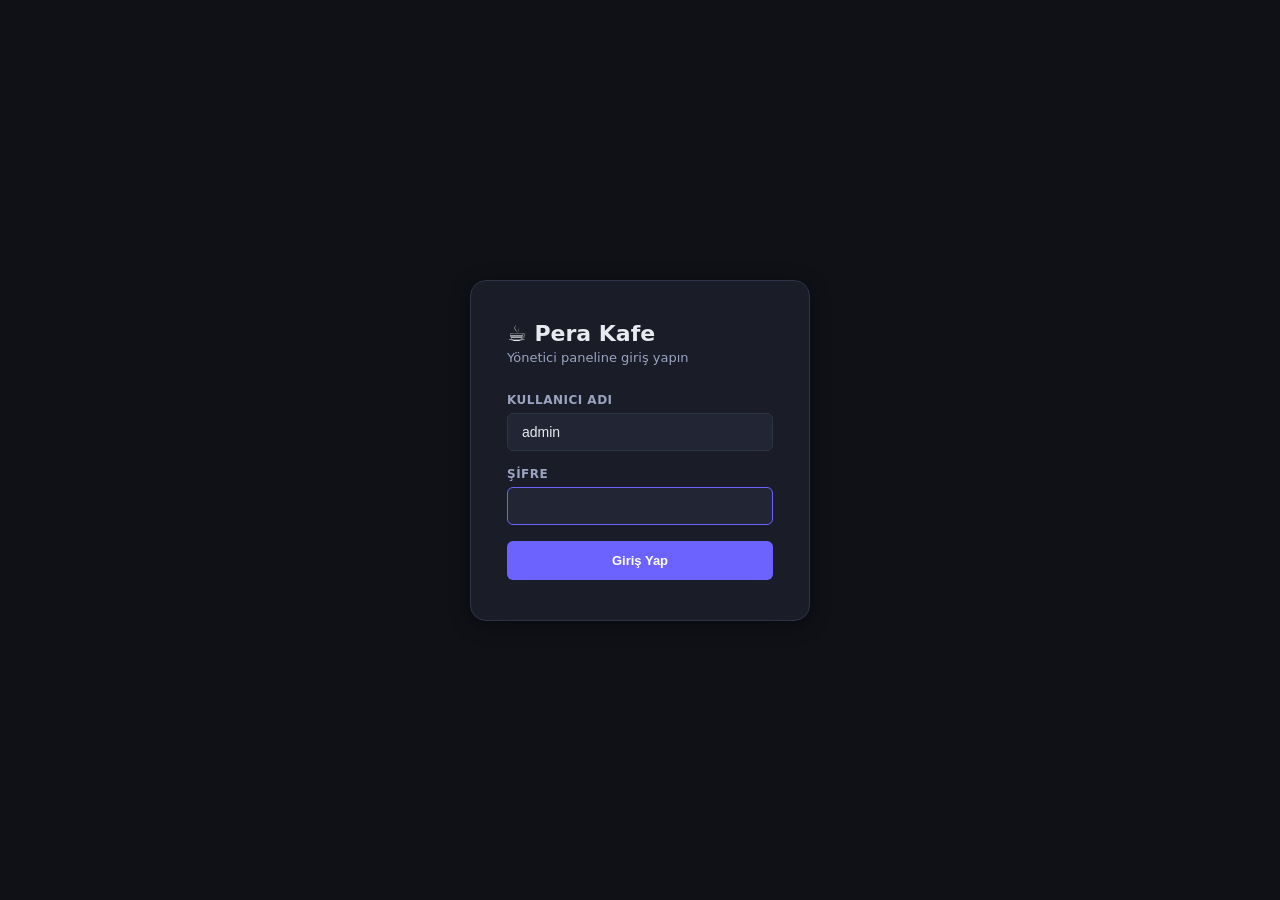
==== static/admin.html @ 47d01a8f "Add files via upload" ====
<!DOCTYPE html>
<html lang="tr">
<head>
<meta charset="UTF-8"><meta name="viewport" content="width=device-width,initial-scale=1.0">
<title>Pera Kafe — Yönetici Paneli</title>
<link href="https://cdnjs.cloudflare.com/ajax/libs/font-awesome/6.0.0/css/all.min.css" rel="stylesheet">
<style>
:root{
  --bg:#0F1117;--surface:#1A1D27;--surface2:#222533;--surface3:#2A2E40;
  --border:#2E3347;--text:#E8EAF0;--text2:#9BA3C0;--text3:#5D6480;
  --accent:#6C63FF;--accent2:#8B85FF;--green:#2ECC71;--red:#E74C3C;
  --orange:#F39C12;--blue:#3498DB;--yellow:#F1C40F;
  --shadow:0 4px 20px rgba(0,0,0,.4);
  --r:10px;--r-sm:6px;
}
*,*::before,*::after{box-sizing:border-box;margin:0;padding:0}
body{font-family:'Segoe UI',system-ui,sans-serif;background:var(--bg);color:var(--text);display:flex;height:100vh;overflow:hidden;font-size:14px}

/* ── LOGIN ── */
#login-screen{position:fixed;inset:0;background:var(--bg);display:flex;align-items:center;justify-content:center;z-index:100}
.login-card{background:var(--surface);border:1px solid var(--border);border-radius:16px;padding:40px 36px;width:340px;box-shadow:var(--shadow)}
.login-card h1{font-size:22px;font-weight:700;margin-bottom:4px}
.login-card p{color:var(--text2);font-size:13px;margin-bottom:28px}
.form-group{margin-bottom:16px}
.form-group label{display:block;font-size:12px;font-weight:600;color:var(--text2);margin-bottom:6px;text-transform:uppercase;letter-spacing:.5px}
.form-group input{width:100%;padding:10px 14px;background:var(--surface2);border:1px solid var(--border);border-radius:var(--r-sm);color:var(--text);font-size:14px;outline:none;transition:border-color .2s}
.form-group input:focus{border-color:var(--accent)}
.btn{padding:10px 20px;border:none;border-radius:var(--r-sm);cursor:pointer;font-size:13px;font-weight:600;transition:all .2s}
.btn-primary{background:var(--accent);color:#fff;width:100%;padding:12px}
.btn-primary:hover{background:var(--accent2)}
.btn-sm{padding:6px 14px;font-size:12px}
.btn-green{background:rgba(46,204,113,.15);color:var(--green);border:1px solid rgba(46,204,113,.3)}
.btn-green:hover{background:rgba(46,204,113,.25)}
.btn-red{background:rgba(231,76,60,.15);color:var(--red);border:1px solid rgba(231,76,60,.3)}
.btn-red:hover{background:rgba(231,76,60,.25)}
.btn-blue{background:rgba(52,152,219,.15);color:var(--blue);border:1px solid rgba(52,152,219,.3)}
.btn-blue:hover{background:rgba(52,152,219,.25)}
.btn-orange{background:rgba(243,156,18,.15);color:var(--orange);border:1px solid rgba(243,156,18,.3)}
.btn-orange:hover{background:rgba(243,156,18,.25)}
.login-err{color:var(--red);font-size:12px;margin-top:10px;display:none}
.login-err.show{display:block}

/* ── SIDEBAR ── */
#sidebar{width:220px;background:var(--surface);border-right:1px solid var(--border);display:flex;flex-direction:column;flex-shrink:0}
.sidebar-logo{padding:20px 16px;border-bottom:1px solid var(--border);display:flex;align-items:center;gap:10px}
.sidebar-logo .icon{width:36px;height:36px;background:var(--accent);border-radius:8px;display:flex;align-items:center;justify-content:center;font-size:18px}
.sidebar-logo span{font-weight:700;font-size:15px}
.sidebar-logo small{color:var(--text2);font-size:11px;display:block}
nav{flex:1;padding:12px 8px;overflow-y:auto}
.nav-item{display:flex;align-items:center;gap:10px;padding:10px 12px;border-radius:var(--r-sm);cursor:pointer;color:var(--text2);transition:all .2s;margin-bottom:2px;font-size:13px;font-weight:500}
.nav-item:hover{background:var(--surface2);color:var(--text)}
.nav-item.active{background:rgba(108,99,255,.15);color:var(--accent)}
.nav-item i{width:18px;text-align:center;font-size:14px}
.nav-sep{height:1px;background:var(--border);margin:10px 8px}
.sidebar-bottom{padding:12px;border-top:1px solid var(--border)}
.user-badge{display:flex;align-items:center;gap:8px;padding:8px 10px;border-radius:var(--r-sm);background:var(--surface2)}
.user-badge .av{width:28px;height:28px;border-radius:50%;background:var(--accent);display:flex;align-items:center;justify-content:center;font-size:12px;font-weight:700}
.user-badge .info{flex:1;min-width:0}
.user-badge .name{font-size:12px;font-weight:600;white-space:nowrap;overflow:hidden;text-overflow:ellipsis}
.user-badge .role{font-size:10px;color:var(--text2)}
.logout-btn{background:none;border:none;color:var(--text3);cursor:pointer;padding:4px;border-radius:4px;transition:color .2s}
.logout-btn:hover{color:var(--red)}

/* ── MAIN ── */
#main{flex:1;display:flex;flex-direction:column;overflow:hidden}
.topbar{height:56px;background:var(--surface);border-bottom:1px solid var(--border);display:flex;align-items:center;padding:0 24px;gap:16px;flex-shrink:0}
.topbar h2{font-size:16px;font-weight:700}
.topbar-right{margin-left:auto;display:flex;align-items:center;gap:10px}
.badge{padding:3px 10px;border-radius:20px;font-size:11px;font-weight:700}
.badge-pending{background:rgba(243,156,18,.15);color:var(--orange)}
.live-dot{width:8px;height:8px;border-radius:50%;background:var(--green);animation:pulse 2s infinite}
@keyframes pulse{0%,100%{opacity:1}50%{opacity:.4}}

/* ── CONTENT ── */
#content{flex:1;overflow-y:auto;padding:24px}

/* ── CARDS ── */
.stats-grid{display:grid;grid-template-columns:repeat(auto-fit,minmax(180px,1fr));gap:16px;margin-bottom:24px}
.stat-card{background:var(--surface);border:1px solid var(--border);border-radius:var(--r);padding:18px 20px}
.stat-card .label{font-size:12px;color:var(--text2);font-weight:600;text-transform:uppercase;letter-spacing:.5px;margin-bottom:8px}
.stat-card .value{font-size:28px;font-weight:700}
.stat-card .sub{font-size:12px;color:var(--text2);margin-top:4px}
.stat-card.green .value{color:var(--green)}
.stat-card.orange .value{color:var(--orange)}
.stat-card.blue .value{color:var(--blue)}
.stat-card.purple .value{color:var(--accent)}

/* ── TABLE ── */
.section{background:var(--surface);border:1px solid var(--border);border-radius:var(--r);margin-bottom:20px}
.section-header{padding:16px 20px;border-bottom:1px solid var(--border);display:flex;align-items:center;justify-content:space-between;gap:12px}
.section-header h3{font-size:14px;font-weight:700}
.section-header .actions{display:flex;gap:8px;align-items:center;flex-wrap:wrap}
table{width:100%;border-collapse:collapse}
thead{background:var(--surface2)}
th{padding:10px 14px;text-align:left;font-size:11px;font-weight:700;color:var(--text2);text-transform:uppercase;letter-spacing:.5px;border-bottom:1px solid var(--border)}
td{padding:11px 14px;border-bottom:1px solid var(--border);font-size:13px;vertical-align:middle}
tr:last-child td{border-bottom:none}
tr:hover td{background:var(--surface2)}

/* Status pills */
.status{padding:3px 10px;border-radius:20px;font-size:11px;font-weight:700;white-space:nowrap}
.status-pending  {background:rgba(243,156,18,.15);color:var(--orange)}
.status-preparing{background:rgba(52,152,219,.15);color:var(--blue)}
.status-ready    {background:rgba(46,204,113,.15);color:var(--green)}
.status-completed{background:rgba(93,100,128,.15);color:var(--text3)}
.status-cancelled{background:rgba(231,76,60,.15);color:var(--red)}

/* Stock indicators */
.stock-ok  {color:var(--green);font-weight:700}
.stock-low {color:var(--orange);font-weight:700}
.stock-out {color:var(--red);font-weight:700}
.stock-inf {color:var(--text3)}

/* ── FORM ── */
.modal-overlay{position:fixed;inset:0;background:rgba(0,0,0,.6);z-index:200;display:none;align-items:center;justify-content:center}
.modal-overlay.show{display:flex}
.modal{background:var(--surface);border:1px solid var(--border);border-radius:var(--r);padding:28px;width:420px;max-width:95vw;max-height:90vh;overflow-y:auto;box-shadow:var(--shadow)}
.modal h3{font-size:16px;font-weight:700;margin-bottom:20px}
.modal .form-group{margin-bottom:14px}
.modal select{width:100%;padding:9px 12px;background:var(--surface2);border:1px solid var(--border);border-radius:var(--r-sm);color:var(--text);font-size:13px;outline:none}
.modal input[type=checkbox]{width:auto;cursor:pointer}
.modal-actions{display:flex;gap:10px;margin-top:20px;justify-content:flex-end}

/* ── CHART ── */
.chart-wrap{padding:16px 20px 20px}
.bar-chart{display:flex;align-items:flex-end;gap:6px;height:100px;padding-top:8px}
.bar-col{flex:1;display:flex;flex-direction:column;align-items:center;gap:4px}
.bar{width:100%;border-radius:4px 4px 0 0;background:var(--accent);opacity:.7;min-height:4px;transition:height .3s}
.bar-label{font-size:9px;color:var(--text3)}
.bar-val{font-size:9px;color:var(--text2)}

/* ── SEARCH ── */
.search-input{background:var(--surface2);border:1px solid var(--border);border-radius:var(--r-sm);padding:7px 12px;color:var(--text);font-size:13px;outline:none;width:180px}
.search-input:focus{border-color:var(--accent)}
select.filter{background:var(--surface2);border:1px solid var(--border);border-radius:var(--r-sm);padding:7px 10px;color:var(--text);font-size:12px;outline:none}

/* ── EDITABLE ── */
.editable{cursor:pointer;border-bottom:1px dashed var(--border);padding:1px 4px;border-radius:2px;transition:background .15s}
.editable:hover{background:var(--surface2)}
.inline-input{width:80px;background:var(--surface2);border:1px solid var(--accent);border-radius:4px;padding:3px 6px;color:var(--text);font-size:13px;outline:none}

/* ── TOAST ── */
#toast{position:fixed;bottom:24px;right:24px;background:var(--surface2);border:1px solid var(--border);border-radius:var(--r-sm);padding:10px 18px;font-size:13px;font-weight:500;box-shadow:var(--shadow);transform:translateY(80px);opacity:0;transition:all .3s;z-index:999;max-width:280px}
#toast.show{transform:translateY(0);opacity:1}
#toast.ok{border-color:var(--green);color:var(--green)}
#toast.err{border-color:var(--red);color:var(--red)}

/* ── INLINE EDIT ── */
.edit-price-form{display:flex;align-items:center;gap:4px}
.stock-bar{height:4px;border-radius:2px;background:var(--surface3);margin-top:3px;overflow:hidden}
.stock-bar-fill{height:100%;border-radius:2px;transition:width .3s}

/* scrollbar */
::-webkit-scrollbar{width:5px}::-webkit-scrollbar-thumb{background:var(--border);border-radius:4px}
</style>
</head>
<body>

<!-- LOGİN EKRANI -->
<div id="login-screen">
  <div class="login-card">
    <h1>☕ Pera Kafe</h1>
    <p>Yönetici paneline giriş yapın</p>
    <div class="form-group">
      <label>Kullanıcı Adı</label>
      <input type="text" id="login-user" value="admin" onkeypress="if(event.key==='Enter')doLogin()">
    </div>
    <div class="form-group">
      <label>Şifre</label>
      <input type="password" id="login-pass" value="" onkeypress="if(event.key==='Enter')doLogin()">
    </div>
    <button class="btn btn-primary" onclick="doLogin()">Giriş Yap</button>
    <div class="login-err" id="login-err">Kullanıcı adı veya şifre hatalı.</div>
  </div>
</div>

<!-- ANA PANEL -->
<div id="sidebar">
  <div class="sidebar-logo">
    <div class="icon">☕</div>
    <div><span>Pera Kafe</span><small>Admin Panel</small></div>
  </div>
  <nav>
    <div class="nav-item active" onclick="showPage('dashboard')"><i class="fas fa-chart-line"></i> Dashboard</div>
    <div class="nav-item" onclick="showPage('orders')"><i class="fas fa-receipt"></i> Siparişler <span id="pending-badge" style="margin-left:auto;display:none" class="badge badge-pending">0</span></div>
    <div class="nav-sep"></div>
    <div class="nav-item" onclick="showPage('products')"><i class="fas fa-coffee"></i> Ürünler</div>
    <div class="nav-item" onclick="showPage('stock')"><i class="fas fa-boxes"></i> Stok</div>
    <div class="nav-item" onclick="showPage('categories')"><i class="fas fa-tags"></i> Kategoriler</div>
    <div class="nav-sep"></div>
    <div class="nav-item" onclick="showPage('members')"><i class="fas fa-users"></i> Üyeler</div>
  </nav>
  <div class="sidebar-bottom">
    <div class="user-badge">
      <div class="av">A</div>
      <div class="info">
        <div class="name" id="admin-name-badge">Admin</div>
        <div class="role">Yönetici</div>
      </div>
      <button class="logout-btn" onclick="doLogout()" title="Çıkış"><i class="fas fa-sign-out-alt"></i></button>
    </div>
  </div>
</div>

<div id="main">
  <div class="topbar">
    <h2 id="page-title">Dashboard</h2>
    <div class="topbar-right">
      <div class="live-dot" title="Canlı"></div>
      <span style="font-size:12px;color:var(--text2)" id="last-refresh">—</span>
    </div>
  </div>
  <div id="content"><!-- sayfalar buraya yüklenir --></div>
</div>

<!-- ÜRÜN EKLE MODAL -->
<div class="modal-overlay" id="product-modal">
  <div class="modal">
    <h3 id="product-modal-title">Yeni Ürün Ekle</h3>
    <div class="form-group">
      <label>Ürün Adı</label>
      <input type="text" id="pm-name" placeholder="Ör: Sütlü Latte">
    </div>
    <div class="form-group">
      <label>Kategori</label>
      <select id="pm-cat"></select>
    </div>
    <div class="form-group">
      <label>Fiyat (₺)</label>
      <input type="number" id="pm-price" min="0" step="0.5" placeholder="0.00">
    </div>
    <div class="form-group">
      <label>Başlangıç Stok</label>
      <input type="number" id="pm-stock" min="-1" value="50">
    </div>
    <div class="form-group" style="display:flex;align-items:center;gap:8px">
      <input type="checkbox" id="pm-cold">
      <label for="pm-cold" style="text-transform:none;letter-spacing:0;cursor:pointer">🧊 Soğuk içecek</label>
    </div>
    <div class="modal-actions">
      <button class="btn btn-sm" onclick="closeModal('product-modal')" style="background:var(--surface2);border:1px solid var(--border);color:var(--text)">İptal</button>
      <button class="btn btn-sm btn-primary" onclick="saveProduct()">Kaydet</button>
    </div>
  </div>
</div>

<!-- KATEGORİ EKLE MODAL -->
<div class="modal-overlay" id="cat-modal">
  <div class="modal">
    <h3>Yeni Kategori Ekle</h3>
    <div class="form-group">
      <label>Kategori Adı</label>
      <input type="text" id="cat-name" placeholder="Ör: Soğuk İçecekler">
    </div>
    <div class="modal-actions">
      <button class="btn btn-sm" onclick="closeModal('cat-modal')" style="background:var(--surface2);border:1px solid var(--border);color:var(--text)">İptal</button>
      <button class="btn btn-sm btn-primary" onclick="saveCategory()">Kaydet</button>
    </div>
  </div>
</div>

<div id="toast"></div>

<script>
const API = 'http://127.0.0.1:8000';
let token = sessionStorage.getItem('adminToken') || '';
let refreshTimer = null;
let categories   = [];

// ── AUTH ──────────────────────────────────────────────────────
async function doLogin() {
  const user = document.getElementById('login-user').value;
  const pass = document.getElementById('login-pass').value;
  try {
    const r = await fetch(`${API}/admin/login`, {
      method:'POST', headers:{'Content-Type':'application/json'},
      body: JSON.stringify({username: user, password: pass})
    });
    if (!r.ok) { document.getElementById('login-err').classList.add('show'); return; }
    const d = await r.json();
    token = d.token;
    sessionStorage.setItem('adminToken', token);
    document.getElementById('login-screen').style.display = 'none';
    document.getElementById('admin-name-badge').textContent = user.charAt(0).toUpperCase() + user.slice(1);
    initPanel();
  } catch(e) {
    document.getElementById('login-err').classList.add('show');
  }
}

async function doLogout() {
  try { await apiFetch('/admin/logout', {method:'POST'}); } catch(e) {}
  sessionStorage.removeItem('adminToken');
  location.reload();
}

function apiFetch(path, opts={}) {
  return fetch(API+path, {
    ...opts,
    headers: {'Content-Type':'application/json', 'Authorization':'Bearer '+token, ...(opts.headers||{})},
    body: opts.body ? (typeof opts.body==='string' ? opts.body : JSON.stringify(opts.body)) : undefined,
  }).then(async r => {
    if (r.status === 401) { doLogout(); throw new Error('Oturum sona erdi.'); }
    const d = await r.json();
    if (!r.ok) throw new Error(d.detail || 'Hata');
    return d;
  });
}

function initPanel() {
  if (token) document.getElementById('login-screen').style.display = 'none';
  loadCategories();
  showPage('dashboard');
  startAutoRefresh();
}

function startAutoRefresh() {
  if (refreshTimer) clearInterval(refreshTimer);
  refreshTimer = setInterval(() => {
    const cur = document.querySelector('.nav-item.active');
    if (cur) {
      const page = cur.getAttribute('onclick').match(/'(\w+)'/)?.[1];
      if (page === 'orders') loadOrders();
      if (page === 'dashboard') loadDashboard();
    }
  }, 15000); // 15 sn
}

// ── NAVİGASYON ────────────────────────────────────────────────
const PAGE_TITLES = {
  dashboard:'Dashboard', orders:'Siparişler', products:'Ürünler',
  stock:'Stok Yönetimi', categories:'Kategoriler', members:'Üyeler'
};

function showPage(page) {
  document.querySelectorAll('.nav-item').forEach(n => n.classList.remove('active'));
  const navs = document.querySelectorAll('.nav-item');
  navs.forEach(n => { if (n.getAttribute('onclick')?.includes(`'${page}'`)) n.classList.add('active'); });
  document.getElementById('page-title').textContent = PAGE_TITLES[page] || page;
  const fn = {dashboard:loadDashboard, orders:loadOrders, products:loadProducts, stock:loadStock, categories:loadCategories, members:loadMembers};
  if (fn[page]) fn[page]();
}

function setRefreshTime() {
  document.getElementById('last-refresh').textContent = 'Son güncelleme: ' + new Date().toLocaleTimeString('tr-TR');
}

// ── DASHBOARD ─────────────────────────────────────────────────
async function loadDashboard() {
  try {
    const d = await apiFetch('/admin/dashboard');
    setRefreshTime();
    const maxRev = Math.max(...d.weekly_revenue.map(r=>r.rev), 1);
    document.getElementById('content').innerHTML = `
      <div class="stats-grid">
        <div class="stat-card green">
          <div class="label">Bugünkü Sipariş</div>
          <div class="value">${d.today_orders}</div>
          <div class="sub">Toplam sipariş adedi</div>
        </div>
        <div class="stat-card blue">
          <div class="label">Bugünkü Ciro</div>
          <div class="value">${d.today_revenue.toLocaleString('tr-TR')} ₺</div>
          <div class="sub">Tamamlanan + aktif</div>
        </div>
        <div class="stat-card orange">
          <div class="label">Bekleyen Siparişler</div>
          <div class="value" style="cursor:pointer" onclick="showPage('orders')">${d.pending_orders}</div>
          <div class="sub">Hazırlanmayı bekliyor</div>
        </div>
        <div class="stat-card ${d.low_stock_count>0?'orange':'purple'}">
          <div class="label">Düşük Stok Uyarısı</div>
          <div class="value" style="cursor:pointer" onclick="showPage('stock')">${d.low_stock_count}</div>
          <div class="sub">10'un altındaki ürünler</div>
        </div>
        <div class="stat-card purple">
          <div class="label">Toplam Üye</div>
          <div class="value">${d.total_members}</div>
          <div class="sub">Kayıtlı müşteriler</div>
        </div>
      </div>

      <div class="section">
        <div class="section-header"><h3>📊 Son 7 Gün — Günlük Ciro</h3></div>
        <div class="chart-wrap">
          <div class="bar-chart" id="bar-chart"></div>
        </div>
      </div>

      <div class="section" id="pending-section">
        <div class="section-header"><h3>🔔 Bekleyen Siparişler</h3><button class="btn btn-sm btn-blue" onclick="showPage('orders')">Tümünü Gör</button></div>
        <div id="pending-orders-list"><div style="padding:20px;color:var(--text2);text-align:center">Yükleniyor...</div></div>
      </div>`;

    // Bar chart
    const bc = document.getElementById('bar-chart');
    const days = ['Pzt','Sal','Çar','Per','Cum','Cmt','Paz'];
    d.weekly_revenue.forEach(r => {
      const h = Math.max(8, Math.round((r.rev/maxRev)*90));
      const dayName = new Date(r.day).toLocaleDateString('tr-TR',{weekday:'short'});
      bc.innerHTML += `<div class="bar-col">
        <div class="bar-val">${r.rev>0?r.rev.toLocaleString('tr-TR',{maximumFractionDigits:0})+'₺':''}</div>
        <div class="bar" style="height:${h}px" title="${r.day}: ${r.rev}₺"></div>
        <div class="bar-label">${dayName}</div></div>`;
    });

    // Bekleyen siparişler
    const orders = await apiFetch('/admin/orders?status=pending&limit=5');
    const pl = document.getElementById('pending-orders-list');
    if (!orders.length) { pl.innerHTML = '<div style="padding:16px 20px;color:var(--text2)">Bekleyen sipariş yok ✓</div>'; return; }
    pl.innerHTML = `<table><thead><tr><th>#</th><th>Masa</th><th>Toplam</th><th>Saat</th><th>İşlem</th></tr></thead><tbody>
      ${orders.map(o=>`<tr>
        <td>#${o.OrderID}</td>
        <td>${o.TableNo}</td>
        <td><strong>${parseFloat(o.TotalAmount).toFixed(2)} ₺</strong></td>
        <td>${new Date(o.CreatedAt).toLocaleTimeString('tr-TR',{hour:'2-digit',minute:'2-digit'})}</td>
        <td><button class="btn btn-sm btn-blue" onclick="setStatus(${o.OrderID},'preparing')">Hazırlıyor</button></td>
      </tr>`).join('')}
    </tbody></table>`;
  } catch(e) { showToast(e.message,'err'); }
}

// ── SİPARİŞLER ────────────────────────────────────────────────
let orderFilter = 'all';

async function loadOrders() {
  setRefreshTime();
  document.getElementById('content').innerHTML = `
    <div class="section">
      <div class="section-header">
        <h3>📋 Siparişler</h3>
        <div class="actions">
          <select class="filter" onchange="orderFilter=this.value;loadOrders()" id="order-filter">
            <option value="all">Tümü</option>
            <option value="pending">Bekliyor</option>
            <option value="preparing">Hazırlanıyor</option>
            <option value="ready">Hazır</option>
            <option value="completed">Tamamlandı</option>
            <option value="cancelled">İptal</option>
          </select>
          <button class="btn btn-sm btn-blue" onclick="loadOrders()"><i class="fas fa-sync"></i> Yenile</button>
        </div>
      </div>
      <div id="orders-body"><div style="padding:20px;color:var(--text2);text-align:center">Yükleniyor...</div></div>
    </div>`;

  document.getElementById('order-filter').value = orderFilter;
  try {
    const orders = await apiFetch(`/admin/orders?status=${orderFilter}&limit=100`);
    updatePendingBadge(orders.filter(o=>o.Status==='pending').length);
    const tbody = document.getElementById('orders-body');
    if (!orders.length) { tbody.innerHTML='<div style="padding:20px;color:var(--text2);text-align:center">Sipariş bulunamadı.</div>'; return; }
    tbody.innerHTML = `<table>
      <thead><tr><th>#</th><th>Masa</th><th>Ürünler</th><th>Toplam</th><th>Durum</th><th>Saat</th><th>İşlemler</th></tr></thead>
      <tbody>${orders.map(o=>{
        const items = o.items?.map(i=>`${i.Quantity}x ${i.ProductName}`).join(', ') || '—';
        const t = new Date(o.CreatedAt).toLocaleString('tr-TR',{day:'2-digit',month:'2-digit',hour:'2-digit',minute:'2-digit'});
        return `<tr>
          <td><strong>#${o.OrderID}</strong></td>
          <td>${o.TableNo}${o.MemberPhone?`<br><small style="color:var(--text2)">${o.MemberPhone}</small>`:''}</td>
          <td style="max-width:200px;white-space:normal;font-size:12px;color:var(--text2)">${items}</td>
          <td><strong>${parseFloat(o.TotalAmount).toFixed(2)} ₺</strong></td>
          <td>${statusBadge(o.Status)}</td>
          <td style="font-size:12px;color:var(--text2)">${t}</td>
          <td>
            <div style="display:flex;gap:4px;flex-wrap:wrap">
              ${o.Status==='pending'    ? `<button class="btn btn-sm btn-blue" onclick="setStatus(${o.OrderID},'preparing')">Hazırlıyor</button>`:''}
              ${o.Status==='preparing' ? `<button class="btn btn-sm btn-green" onclick="setStatus(${o.OrderID},'ready')">Hazır</button>`:''}
              ${o.Status==='ready'     ? `<button class="btn btn-sm btn-green" onclick="setStatus(${o.OrderID},'completed')">Teslim Et</button>`:''}
              ${['pending','preparing'].includes(o.Status) ? `<button class="btn btn-sm btn-red" onclick="setStatus(${o.OrderID},'cancelled')">İptal</button>`:''}
              <button class="btn btn-sm btn-red" onclick="deleteOrder(${o.OrderID})"><i class="fas fa-trash"></i></button>
            </div>
          </td>
        </tr>`;
      }).join('')}</tbody></table>`;
  } catch(e) { showToast(e.message,'err'); }
}

function statusBadge(s) {
  const labels = {pending:'Bekliyor',preparing:'Hazırlanıyor',ready:'Hazır',completed:'Tamamlandı',cancelled:'İptal'};
  return `<span class="status status-${s}">${labels[s]||s}</span>`;
}

async function setStatus(id, status) {
  try { await apiFetch(`/admin/orders/${id}/status`, {method:'PATCH', body:{status}}); showToast('Durum güncellendi ✓'); loadOrders(); }
  catch(e) { showToast(e.message,'err'); }
}

async function deleteOrder(id) {
  if (!confirm(`#${id} nolu siparişi silmek istediğinize emin misiniz?`)) return;
  try { await apiFetch(`/admin/orders/${id}`, {method:'DELETE'}); showToast('Sipariş silindi ✓'); loadOrders(); }
  catch(e) { showToast(e.message,'err'); }
}

function updatePendingBadge(count) {
  const b = document.getElementById('pending-badge');
  if (count > 0) { b.textContent=count; b.style.display='inline-block'; }
  else { b.style.display='none'; }
}

// ── ÜRÜNLER ───────────────────────────────────────────────────
async function loadProducts() {
  setRefreshTime();
  document.getElementById('content').innerHTML = `
    <div class="section">
      <div class="section-header">
        <h3>☕ Ürün Listesi</h3>
        <div class="actions">
          <input class="search-input" id="prod-search" placeholder="🔍 Ürün ara..." oninput="filterProducts()" />
          <button class="btn btn-sm btn-green" onclick="openProductModal()"><i class="fas fa-plus"></i> Yeni Ürün</button>
        </div>
      </div>
      <div id="products-body"><div style="padding:20px;color:var(--text2);text-align:center">Yükleniyor...</div></div>
    </div>`;
  try {
    window._products = await apiFetch('/admin/products');
    renderProducts(window._products);
  } catch(e) { showToast(e.message,'err'); }
}

function filterProducts() {
  const q = document.getElementById('prod-search')?.value.toLowerCase() || '';
  renderProducts((window._products||[]).filter(p => p.ProductName.toLowerCase().includes(q) || p.CategoryName.toLowerCase().includes(q)));
}

function renderProducts(prods) {
  const tbody = document.getElementById('products-body');
  if (!prods.length) { tbody.innerHTML='<div style="padding:20px;color:var(--text2);text-align:center">Ürün bulunamadı.</div>'; return; }
  tbody.innerHTML = `<table>
    <thead><tr><th>Ürün</th><th>Kategori</th><th>Fiyat</th><th>Stok</th><th>Tür</th><th>Durum</th><th>İşlemler</th></tr></thead>
    <tbody>${prods.map(p=>{
      const sClass = p.StockQuantity===-1?'stock-inf':p.StockQuantity===0?'stock-out':p.StockQuantity<10?'stock-low':'stock-ok';
      const sText  = p.StockQuantity===-1?'∞':p.StockQuantity;
      const sBar   = p.StockQuantity===-1?100:Math.min(100,Math.round((p.StockQuantity/100)*100));
      const sColor = p.StockQuantity===0?'var(--red)':p.StockQuantity<10?'var(--orange)':'var(--green)';
      return `<tr>
        <td><strong>${p.ProductName}</strong></td>
        <td><span style="font-size:11px;background:var(--surface3);padding:2px 8px;border-radius:20px;color:var(--text2)">${p.CategoryName}</span></td>
        <td>
          <div class="edit-price-form">
            <span class="editable" onclick="editPrice(this,${p.ProductID})">${parseFloat(p.BasePrice).toFixed(2)} ₺</span>
          </div>
        </td>
        <td>
          <span class="${sClass}">${sText}</span>
          <div class="stock-bar"><div class="stock-bar-fill" style="width:${sBar}%;background:${sColor}"></div></div>
        </td>
        <td>${p.IsCold?'🧊 Soğuk':'☕ Sıcak'}</td>
        <td><span class="status ${p.IsActive?'status-ready':'status-cancelled'}">${p.IsActive?'Aktif':'Pasif'}</span></td>
        <td>
          <div style="display:flex;gap:4px">
            <button class="btn btn-sm btn-orange" onclick="toggleActive(${p.ProductID},${p.IsActive})" title="${p.IsActive?'Pasife Al':'Aktife Al'}">${p.IsActive?'Pasife Al':'Aktife Al'}</button>
            <button class="btn btn-sm btn-red" onclick="deleteProduct(${p.ProductID})" title="Sil"><i class="fas fa-trash"></i></button>
          </div>
        </td>
      </tr>`;
    }).join('')}</tbody></table>`;
}

function editPrice(el, id) {
  const cur = parseFloat(el.textContent);
  el.outerHTML = `<input class="inline-input" id="ep-${id}" type="number" value="${cur}" step="0.5" min="0"
    onblur="savePrice(${id},this.value)" onkeypress="if(event.key==='Enter')savePrice(${id},this.value)">`;
  document.getElementById(`ep-${id}`)?.focus();
}

async function savePrice(id, val) {
  const price = parseFloat(val);
  if (isNaN(price) || price < 0) { loadProducts(); return; }
  try { await apiFetch(`/admin/products/${id}`, {method:'PATCH', body:{price}}); showToast('Fiyat güncellendi ✓'); loadProducts(); }
  catch(e) { showToast(e.message,'err'); loadProducts(); }
}

async function toggleActive(id, current) {
  try { await apiFetch(`/admin/products/${id}`, {method:'PATCH', body:{is_active: !current}}); showToast('Durum güncellendi ✓'); loadProducts(); }
  catch(e) { showToast(e.message,'err'); }
}

async function deleteProduct(id) {
  if (!confirm('Bu ürünü pasife almak istediğinize emin misiniz? (Sipariş geçmişi korunur)')) return;
  try { await apiFetch(`/admin/products/${id}`, {method:'DELETE'}); showToast('Ürün pasife alındı ✓'); loadProducts(); }
  catch(e) { showToast(e.message,'err'); }
}

function openProductModal() {
  document.getElementById('pm-name').value = '';
  document.getElementById('pm-price').value = '';
  document.getElementById('pm-stock').value = '50';
  document.getElementById('pm-cold').checked = false;
  const sel = document.getElementById('pm-cat');
  sel.innerHTML = categories.map(c=>`<option value="${c.CategoryID}">${c.CategoryName}</option>`).join('');
  openModal('product-modal');
}

async function saveProduct() {
  const name = document.getElementById('pm-name').value.trim();
  const price = parseFloat(document.getElementById('pm-price').value);
  const stock = parseInt(document.getElementById('pm-stock').value);
  const cat   = parseInt(document.getElementById('pm-cat').value);
  const cold  = document.getElementById('pm-cold').checked;
  if (!name || isNaN(price)) { showToast('Ad ve fiyat zorunludur.','err'); return; }
  try {
    await apiFetch('/admin/products', {method:'POST', body:{category_id:cat, name, price, stock, is_cold:cold}});
    closeModal('product-modal'); showToast('Ürün eklendi ✓'); loadProducts();
  } catch(e) { showToast(e.message,'err'); }
}

// ── STOK ──────────────────────────────────────────────────────
async function loadStock() {
  setRefreshTime();
  document.getElementById('content').innerHTML = `
    <div class="section">
      <div class="section-header">
        <h3>📦 Stok Yönetimi</h3>
        <div class="actions">
          <select class="filter" onchange="stockFilter=this.value;renderStock()" id="stock-filter-sel">
            <option value="all">Tümü</option>
            <option value="low">Düşük (≤10)</option>
            <option value="out">Tükenmiş</option>
          </select>
          <button class="btn btn-sm btn-blue" onclick="loadStock()"><i class="fas fa-sync"></i> Yenile</button>
        </div>
      </div>
      <div id="stock-body"><div style="padding:20px;color:var(--text2);text-align:center">Yükleniyor...</div></div>
    </div>`;
  try {
    window._stock = await apiFetch('/admin/stock');
    window.stockFilter = 'all';
    renderStock();
  } catch(e) { showToast(e.message,'err'); }
}

function renderStock() {
  let rows = window._stock || [];
  const f  = window.stockFilter || 'all';
  if (f==='low') rows = rows.filter(r=>r.StockQuantity<=10&&r.StockQuantity!==-1);
  if (f==='out') rows = rows.filter(r=>r.StockQuantity===0);
  const tbody = document.getElementById('stock-body');
  if (!rows.length) { tbody.innerHTML='<div style="padding:20px;color:var(--text2);text-align:center">Kayıt bulunamadı.</div>'; return; }
  tbody.innerHTML = `<table>
    <thead><tr><th>Ürün</th><th>Kategori</th><th>Mevcut Stok</th><th>Durum</th><th>Stok Güncelle</th></tr></thead>
    <tbody>${rows.map(p=>{
      const sClass = p.StockQuantity===-1?'stock-inf':p.StockQuantity===0?'stock-out':p.StockQuantity<10?'stock-low':'stock-ok';
      const sText  = p.StockQuantity===-1?'Sınırsız':p.StockQuantity;
      const sLabel = p.StockQuantity===-1?'Sınırsız':p.StockQuantity===0?'⚠️ Tükendi':p.StockQuantity<10?'⚡ Kritik':'✓ Yeterli';
      return `<tr>
        <td><strong>${p.ProductName}</strong></td>
        <td><span style="font-size:11px;background:var(--surface3);padding:2px 8px;border-radius:20px;color:var(--text2)">${p.CategoryName}</span></td>
        <td><span class="${sClass}" style="font-size:16px">${sText}</span></td>
        <td><span class="status ${p.StockQuantity===0?'status-cancelled':p.StockQuantity<10?'status-pending':'status-ready'}">${sLabel}</span></td>
        <td>
          <div style="display:flex;gap:6px;align-items:center">
            <button class="btn btn-sm btn-red" onclick="adjustStock(${p.ProductID},-5)">-5</button>
            <button class="btn btn-sm btn-red" onclick="adjustStock(${p.ProductID},-1)">-1</button>
            <button class="btn btn-sm btn-green" onclick="adjustStock(${p.ProductID},1)">+1</button>
            <button class="btn btn-sm btn-green" onclick="adjustStock(${p.ProductID},10)">+10</button>
            <button class="btn btn-sm btn-blue" onclick="setStockDirect(${p.ProductID},${p.StockQuantity})" title="Değer gir">✎</button>
          </div>
        </td>
      </tr>`;
    }).join('')}</tbody></table>`;
}

async function adjustStock(id, delta) {
  const item = (window._stock||[]).find(s=>s.ProductID===id);
  if (!item) return;
  const newVal = Math.max(0, item.StockQuantity + delta);
  await saveStockVal(id, newVal);
}

async function setStockDirect(id, cur) {
  const val = prompt('Yeni stok miktarını girin (-1 = Sınırsız):', cur);
  if (val === null) return;
  await saveStockVal(id, parseInt(val));
}

async function saveStockVal(id, val) {
  try {
    await apiFetch(`/admin/stock/${id}`, {method:'PATCH', body:{stock:val}});
    showToast('Stok güncellendi ✓');
    loadStock();
  } catch(e) { showToast(e.message,'err'); }
}

// ── KATEGORİLER ───────────────────────────────────────────────
async function loadCategories() {
  try {
    categories = await apiFetch('/admin/categories');
  } catch(e) {}
  if (document.getElementById('page-title')?.textContent === 'Kategoriler') {
    renderCategories();
  }
}

function renderCategories() {
  setRefreshTime();
  document.getElementById('content').innerHTML = `
    <div class="section">
      <div class="section-header">
        <h3>🏷️ Kategoriler</h3>
        <button class="btn btn-sm btn-green" onclick="openModal('cat-modal')"><i class="fas fa-plus"></i> Kategori Ekle</button>
      </div>
      <table>
        <thead><tr><th>#</th><th>Kategori Adı</th></tr></thead>
        <tbody>${categories.map(c=>`<tr><td>${c.CategoryID}</td><td><strong>${c.CategoryName}</strong></td></tr>`).join('')}</tbody>
      </table>
    </div>`;
}

async function saveCategory() {
  const name = document.getElementById('cat-name').value.trim();
  if (!name) { showToast('Kategori adı zorunludur.','err'); return; }
  try {
    await apiFetch('/admin/categories', {method:'POST', body:{name}});
    closeModal('cat-modal');
    await loadCategories();
    showToast('Kategori eklendi ✓');
    renderCategories();
  } catch(e) { showToast(e.message,'err'); }
}

// ── ÜYELER ────────────────────────────────────────────────────
async function loadMembers() {
  setRefreshTime();
  document.getElementById('content').innerHTML = `
    <div class="section">
      <div class="section-header">
        <h3>👥 Üyeler</h3>
        <input class="search-input" id="member-search" placeholder="🔍 Telefon veya ad ara..." oninput="filterMembers()">
      </div>
      <div id="members-body"><div style="padding:20px;color:var(--text2);text-align:center">Yükleniyor...</div></div>
    </div>`;
  try {
    window._members = await apiFetch('/admin/members');
    renderMembers(window._members);
  } catch(e) { showToast(e.message,'err'); }
}

function filterMembers() {
  const q = document.getElementById('member-search')?.value.toLowerCase() || '';
  renderMembers((window._members||[]).filter(m=>
    m.phone.includes(q) || (m.first_name+' '+m.last_name).toLowerCase().includes(q)
  ));
}

function renderMembers(members) {
  const tbody = document.getElementById('members-body');
  if (!members.length) { tbody.innerHTML='<div style="padding:20px;color:var(--text2);text-align:center">Üye bulunamadı.</div>'; return; }
  tbody.innerHTML = `<table>
    <thead><tr><th>Ad Soyad</th><th>Telefon</th><th>Sipariş Sayısı</th><th>Toplam Harcama</th><th>Kayıt Tarihi</th></tr></thead>
    <tbody>${members.map(m=>`<tr>
      <td><strong>${m.first_name} ${m.last_name}</strong></td>
      <td style="font-family:monospace">${m.phone}</td>
      <td>${m.order_count}</td>
      <td>${m.total_spent.toFixed(2)} ₺</td>
      <td style="font-size:12px;color:var(--text2)">${new Date(m.created_at).toLocaleDateString('tr-TR')}</td>
    </tr>`).join('')}</tbody></table>`;
}

// ── YARDIMCI ──────────────────────────────────────────────────
function openModal(id) { document.getElementById(id).classList.add('show'); }
function closeModal(id) { document.getElementById(id).classList.remove('show'); }
document.querySelectorAll('.modal-overlay').forEach(m => m.addEventListener('click', e => { if(e.target===m) m.classList.remove('show'); }));

let toastTimer = null;
function showToast(msg, type='ok') {
  const t = document.getElementById('toast');
  t.textContent = (type==='ok'?'✓ ':'')+msg;
  t.className = 'show '+(type==='err'?'err':'ok');
  if (toastTimer) clearTimeout(toastTimer);
  toastTimer = setTimeout(() => t.className='', 3000);
}

// ── BAŞLANGIÇ ─────────────────────────────────────────────────
if (token) {
  document.getElementById('login-screen').style.display = 'none';
  initPanel();
} else {
  // Giriş ekranını göster
  document.getElementById('main').style.opacity='0.3';
  document.getElementById('sidebar').style.opacity='0.3';
  setTimeout(()=>document.getElementById('login-pass').focus(), 100);
}
</script>
</body>
</html>
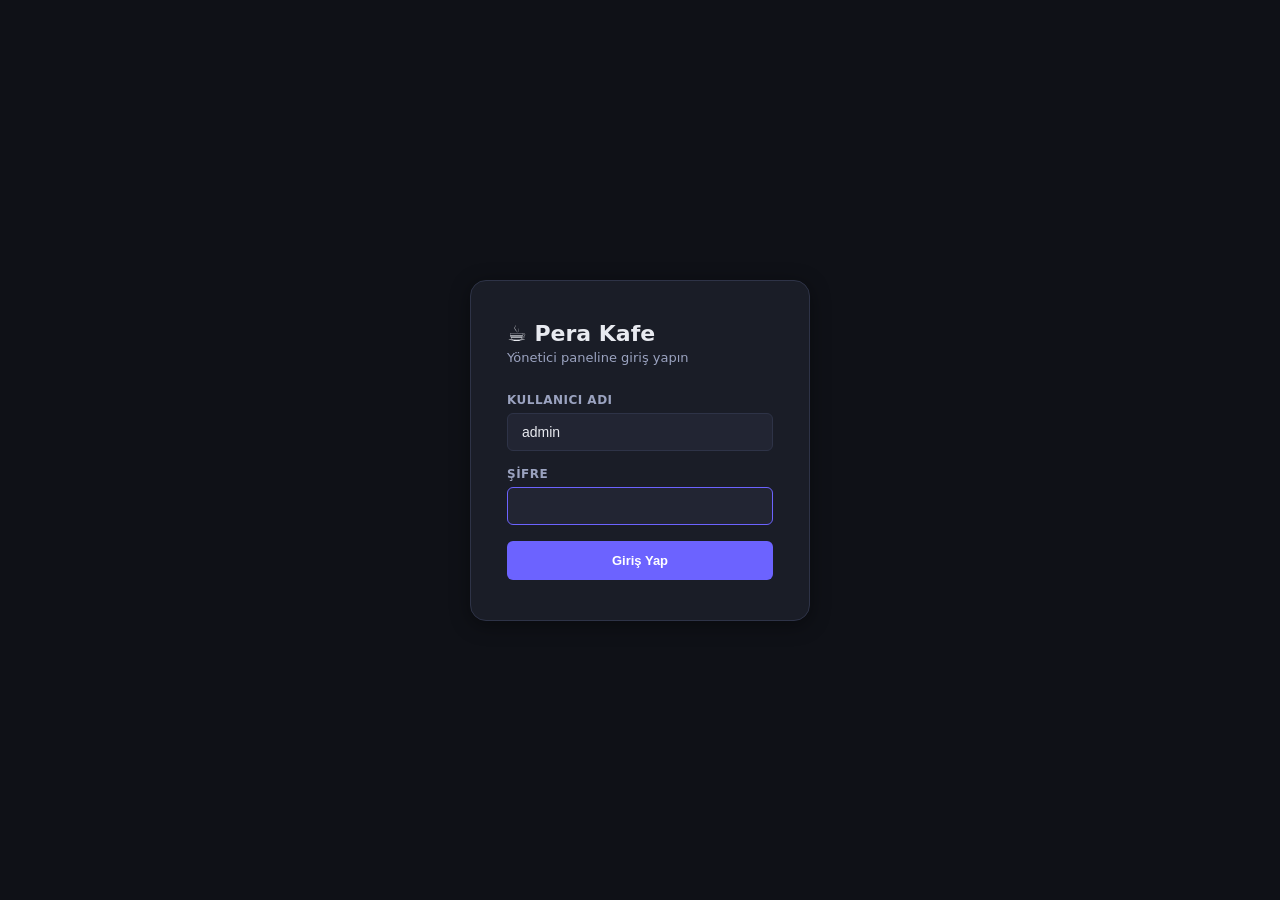
==== commit f6c1a26e: "enideneme" ====
--- a/static/admin.html
+++ b/static/admin.html
@@ -151,7 +151,31 @@
 .stock-bar-fill{height:100%;border-radius:2px;transition:width .3s}
 
 /* scrollbar */
-::-webkit-scrollbar{width:5px}::-webkit-scrollbar-thumb{background:var(--border);border-radius:4px}
+::-webkit-scrollbar{width:5px}
+
+/* ── CAMPAIGN COLORS ── */
+.color-dot{width:24px;height:24px;border-radius:50%;cursor:pointer;border:2px solid transparent;transition:transform .15s,border-color .15s;flex-shrink:0}
+.color-dot.active{border-color:#fff;transform:scale(1.15)}
+.color-dot:hover{transform:scale(1.1)}
+/* ── CAMPAIGN CARD (admin) ── */
+.camp-card{background:var(--surface2);border:1px solid var(--border);border-radius:var(--r);padding:14px 16px;display:flex;align-items:flex-start;gap:12px;transition:background .2s}
+.camp-card:hover{background:var(--surface3)}
+.camp-badge{font-size:10px;font-weight:700;padding:3px 10px;border-radius:20px;color:#fff;white-space:nowrap;letter-spacing:.3px}
+.camp-info{flex:1;min-width:0}
+.camp-title{font-size:14px;font-weight:700;margin-bottom:3px}
+.camp-desc{font-size:12px;color:var(--text2);margin-bottom:4px}
+.camp-meta{font-size:11px;color:var(--text3)}
+.camp-actions{display:flex;gap:6px;flex-shrink:0;flex-wrap:wrap;align-items:center}
+.toggle-switch{position:relative;width:38px;height:20px;cursor:pointer;flex-shrink:0}
+.toggle-switch input{opacity:0;width:0;height:0}
+.toggle-slider{position:absolute;inset:0;background:var(--border);border-radius:20px;transition:.3s}
+.toggle-slider:before{content:'';position:absolute;width:14px;height:14px;left:3px;bottom:3px;background:#fff;border-radius:50%;transition:.3s}
+.toggle-switch input:checked + .toggle-slider{background:var(--green)}
+.toggle-switch input:checked + .toggle-slider:before{transform:translateX(18px)}::-webkit-scrollbar-thumb{background:var(--border);border-radius:4px}
+
+/* ── LOADING ── */
+.spinner{display:inline-block;width:16px;height:16px;border:2px solid var(--border);border-top-color:var(--accent);border-radius:50%;animation:spin .7s linear infinite;vertical-align:middle;margin-right:6px}
+@keyframes spin{to{transform:rotate(360deg)}}
 </style>
 </head>
 <body>
@@ -189,6 +213,9 @@
     <div class="nav-item" onclick="showPage('categories')"><i class="fas fa-tags"></i> Kategoriler</div>
     <div class="nav-sep"></div>
     <div class="nav-item" onclick="showPage('members')"><i class="fas fa-users"></i> Üyeler</div>
+    <div class="nav-sep"></div>
+    <div class="nav-item" onclick="showPage('reports')"><i class="fas fa-chart-bar"></i> Raporlar</div>
+    <div class="nav-item" onclick="showPage('campaigns')"><i class="fas fa-tags"></i> Kampanyalar</div>
   </nav>
   <div class="sidebar-bottom">
     <div class="user-badge">
@@ -259,10 +286,93 @@
   </div>
 </div>
 
+<!-- KAMPANYA EKLE/DÜZENLE MODAL -->
+<div class="modal-overlay" id="camp-modal">
+  <div class="modal">
+    <h3 id="camp-modal-title">Yeni Kampanya</h3>
+    <div class="form-group">
+      <label>Başlık</label>
+      <input type="text" id="camp-title" placeholder="Ör: 2 Alana 1 Bedava">
+    </div>
+    <div class="form-group">
+      <label>Açıklama</label>
+      <input type="text" id="camp-desc" placeholder="Kampanya detayı (opsiyonel)">
+    </div>
+    <div class="form-group">
+      <label>Kampanya Tipi</label>
+      <select id="camp-type" onchange="updateCampFields()">
+        <option value="buy_x_get_y">X Alana Y Bedava</option>
+        <option value="percentage">Yüzde İndirim (%)</option>
+        <option value="fixed">Sabit İndirim (₺)</option>
+      </select>
+    </div>
+    <!-- X alana Y bedava alanları -->
+    <div id="camp-fields-buy" style="display:flex;gap:10px">
+      <div class="form-group" style="flex:1">
+        <label>Kaç Alınacak</label>
+        <input type="number" id="camp-buy" min="1" value="2">
+      </div>
+      <div class="form-group" style="flex:1">
+        <label>Kaç Bedava</label>
+        <input type="number" id="camp-get" min="1" value="1">
+      </div>
+    </div>
+    <!-- Yüzde indirim -->
+    <div id="camp-fields-pct" style="display:none">
+      <div class="form-group">
+        <label>İndirim Oranı (%)</label>
+        <input type="number" id="camp-pct" min="1" max="100" value="10">
+      </div>
+    </div>
+    <!-- Sabit indirim -->
+    <div id="camp-fields-fix" style="display:none">
+      <div class="form-group">
+        <label>İndirim Tutarı (₺)</label>
+        <input type="number" id="camp-fix" min="1" value="20">
+      </div>
+    </div>
+    <div style="display:flex;gap:10px">
+      <div class="form-group" style="flex:1">
+        <label>Başlangıç Tarihi</label>
+        <input type="date" id="camp-start" style="width:100%;padding:9px 12px;background:var(--surface2);border:1px solid var(--border);border-radius:var(--r-sm);color:var(--text);font-size:13px;outline:none">
+      </div>
+      <div class="form-group" style="flex:1">
+        <label>Bitiş Tarihi</label>
+        <input type="date" id="camp-end" style="width:100%;padding:9px 12px;background:var(--surface2);border:1px solid var(--border);border-radius:var(--r-sm);color:var(--text);font-size:13px;outline:none">
+      </div>
+    </div>
+    <div class="form-group">
+      <label>Rozet Rengi</label>
+      <div style="display:flex;gap:8px;align-items:center;flex-wrap:wrap" id="camp-colors">
+        <div class="color-dot active" style="background:#27AE60" data-color="#27AE60" onclick="selectColor(this)"></div>
+        <div class="color-dot" style="background:#E67E22" data-color="#E67E22" onclick="selectColor(this)"></div>
+        <div class="color-dot" style="background:#2980B9" data-color="#2980B9" onclick="selectColor(this)"></div>
+        <div class="color-dot" style="background:#8E44AD" data-color="#8E44AD" onclick="selectColor(this)"></div>
+        <div class="color-dot" style="background:#E74C3C" data-color="#E74C3C" onclick="selectColor(this)"></div>
+        <div class="color-dot" style="background:#F39C12" data-color="#F39C12" onclick="selectColor(this)"></div>
+        <div class="color-dot" style="background:#1ABC9C" data-color="#1ABC9C" onclick="selectColor(this)"></div>
+        <input type="color" id="camp-color-custom" value="#27AE60" oninput="selectCustomColor(this.value)"
+          style="width:28px;height:28px;border-radius:50%;border:2px solid var(--border);cursor:pointer;padding:1px;background:none">
+      </div>
+    </div>
+    <div class="form-group" style="display:flex;align-items:center;gap:8px">
+      <input type="checkbox" id="camp-active" checked>
+      <label for="camp-active" style="text-transform:none;letter-spacing:0;cursor:pointer">Kampanyayı aktif et</label>
+    </div>
+    <div class="modal-actions">
+      <button class="btn btn-sm" onclick="closeModal('camp-modal')" style="background:var(--surface2);border:1px solid var(--border);color:var(--text)">İptal</button>
+      <button class="btn btn-sm btn-primary" onclick="saveCampaign()">Kaydet</button>
+    </div>
+  </div>
+</div>
+
+
 <div id="toast"></div>
 
 <script>
-const API = 'http://127.0.0.1:8000';
+// UI FIX — Hardcoded URL yerine dinamik origin kullanılıyor.
+// Eski: const API = 'http://127.0.0.1:8000'  (production'da çalışmıyordu)
+const API = window.location.origin;
 let token = sessionStorage.getItem('adminToken') || '';
 let refreshTimer = null;
 let categories   = [];
@@ -329,7 +439,7 @@
 // ── NAVİGASYON ────────────────────────────────────────────────
 const PAGE_TITLES = {
   dashboard:'Dashboard', orders:'Siparişler', products:'Ürünler',
-  stock:'Stok Yönetimi', categories:'Kategoriler', members:'Üyeler'
+  stock:'Stok Yönetimi', categories:'Kategoriler', members:'Üyeler', campaigns:'Kampanyalar', reports:'Satış Raporları'
 };
 
 function showPage(page) {
@@ -337,7 +447,7 @@
   const navs = document.querySelectorAll('.nav-item');
   navs.forEach(n => { if (n.getAttribute('onclick')?.includes(`'${page}'`)) n.classList.add('active'); });
   document.getElementById('page-title').textContent = PAGE_TITLES[page] || page;
-  const fn = {dashboard:loadDashboard, orders:loadOrders, products:loadProducts, stock:loadStock, categories:loadCategories, members:loadMembers};
+  const fn = {dashboard:loadDashboard, orders:loadOrders, products:loadProducts, stock:loadStock, categories:loadCategories, members:loadMembers, campaigns:loadCampaigns, reports:loadReports};
   if (fn[page]) fn[page]();
 }
 
@@ -439,9 +549,10 @@
             <option value="cancelled">İptal</option>
           </select>
           <button class="btn btn-sm btn-blue" onclick="loadOrders()"><i class="fas fa-sync"></i> Yenile</button>
+          <button class="btn btn-sm btn-green" onclick="exportOrders()" title="CSV olarak indir"><i class="fas fa-file-csv"></i> CSV İndir</button>
         </div>
       </div>
-      <div id="orders-body"><div style="padding:20px;color:var(--text2);text-align:center">Yükleniyor...</div></div>
+      <div id="orders-body"><div style="padding:20px;color:var(--text2);text-align:center"><span class="spinner"></span>Yükleniyor...</div></div>
     </div>`;
 
   document.getElementById('order-filter').value = orderFilter;
@@ -762,6 +873,26 @@
 function closeModal(id) { document.getElementById(id).classList.remove('show'); }
 document.querySelectorAll('.modal-overlay').forEach(m => m.addEventListener('click', e => { if(e.target===m) m.classList.remove('show'); }));
 
+// YENİ ÖZELLİK — CSV dışa aktarma
+function exportOrders() {
+  const url = `${API}/admin/export/orders`;
+  // Bearer token ile dosya indirmek için geçici link açılır
+  fetch(url, { headers: { 'Authorization': 'Bearer ' + token } })
+    .then(r => {
+      if (!r.ok) throw new Error('İndirme başarısız.');
+      return r.blob();
+    })
+    .then(blob => {
+      const a = document.createElement('a');
+      a.href = URL.createObjectURL(blob);
+      a.download = `perakafe_siparisler_${new Date().toISOString().slice(0,10)}.csv`;
+      a.click();
+      URL.revokeObjectURL(a.href);
+      showToast('CSV indirildi ✓');
+    })
+    .catch(e => showToast(e.message, 'err'));
+}
+
 let toastTimer = null;
 function showToast(msg, type='ok') {
   const t = document.getElementById('toast');
@@ -769,6 +900,296 @@
   t.className = 'show '+(type==='err'?'err':'ok');
   if (toastTimer) clearTimeout(toastTimer);
   toastTimer = setTimeout(() => t.className='', 3000);
+}
+
+
+
+// ══════════════════════════════════════════════════════════════
+//  7 — SATIŞ RAPORLARI
+// ══════════════════════════════════════════════════════════════
+async function loadReports() {
+  setRefreshTime();
+  document.getElementById('content').innerHTML = `
+    <div class="stats-grid" id="rep-summary" style="margin-bottom:20px">
+      <div class="stat-card purple"><div class="label">Yükleniyor</div><div class="value">...</div></div>
+    </div>
+    <div style="display:grid;grid-template-columns:1fr 1fr;gap:20px;margin-bottom:20px" id="rep-top-grid">
+      <div class="section"><div class="section-header"><h3>🏆 En Çok Satanlar</h3></div>
+        <div id="rep-top" style="padding:16px"><span class="spinner"></span></div></div>
+      <div class="section"><div class="section-header"><h3>🏷️ Kategori Bazlı Ciro</h3></div>
+        <div id="rep-cat" style="padding:16px"><span class="spinner"></span></div></div>
+    </div>
+    <div class="section"><div class="section-header"><h3>🕐 Saatlik Yoğunluk (Son 30 Gün)</h3></div>
+      <div id="rep-hourly" style="padding:16px 20px 20px"><span class="spinner"></span></div>
+    </div>`;
+
+  try {
+    const [topProds, hourly, cats] = await Promise.all([
+      apiFetch('/admin/reports/top-products?limit=8'),
+      apiFetch('/admin/reports/hourly'),
+      apiFetch('/admin/reports/categories'),
+    ]);
+
+    // Özet kartlar
+    const totalRev  = topProds.reduce((s,r)=>s+r.total_revenue,0);
+    const totalQty  = topProds.reduce((s,r)=>s+r.total_qty,0);
+    const topCat    = cats[0]?.CategoryName || '—';
+    const topProd   = topProds[0]?.ProductName || '—';
+    document.getElementById('rep-summary').innerHTML = `
+      <div class="stat-card green"><div class="label">Toplam Satış (₺)</div>
+        <div class="value">${totalRev.toLocaleString('tr-TR',{maximumFractionDigits:0})} ₺</div>
+        <div class="sub">İptal edilmeyenler</div></div>
+      <div class="stat-card blue"><div class="label">Toplam Adet</div>
+        <div class="value">${totalQty.toLocaleString('tr-TR')}</div>
+        <div class="sub">Satılan ürün</div></div>
+      <div class="stat-card purple"><div class="label">En İyi Kategori</div>
+        <div class="value" style="font-size:18px">${topCat}</div>
+        <div class="sub">Ciro liderliği</div></div>
+      <div class="stat-card orange"><div class="label">En Çok Satan</div>
+        <div class="value" style="font-size:15px;white-space:nowrap;overflow:hidden;text-overflow:ellipsis">${topProd}</div>
+        <div class="sub">${topProds[0]?.total_qty||0} adet</div></div>`;
+
+    // En çok satanlar — yatay bar chart
+    const maxQty = Math.max(...topProds.map(r=>r.total_qty),1);
+    document.getElementById('rep-top').innerHTML = topProds.map(p=>{
+      const pct = Math.round((p.total_qty/maxQty)*100);
+      return `<div style="margin-bottom:10px">
+        <div style="display:flex;justify-content:space-between;font-size:12px;margin-bottom:3px">
+          <span style="font-weight:600;color:var(--text)">${p.ProductName}</span>
+          <span style="color:var(--text2)">${p.total_qty} adet · ${p.total_revenue.toLocaleString('tr-TR',{maximumFractionDigits:0})}₺</span>
+        </div>
+        <div style="background:var(--surface3);border-radius:4px;height:8px;overflow:hidden">
+          <div style="width:${pct}%;height:100%;background:var(--accent);border-radius:4px;transition:width .5s"></div>
+        </div></div>`;
+    }).join('');
+
+    // Kategori pasta benzeri tablo
+    const maxCatRev = Math.max(...cats.map(r=>r.total_revenue),1);
+    const catColors = ['var(--accent)','var(--green)','var(--blue)','var(--orange)','var(--red)','#1ABC9C','#9B59B6'];
+    document.getElementById('rep-cat').innerHTML = cats.map((cat,i)=>{
+      const pct = Math.round((cat.total_revenue/maxCatRev)*100);
+      const col = catColors[i % catColors.length];
+      return `<div style="margin-bottom:10px">
+        <div style="display:flex;justify-content:space-between;font-size:12px;margin-bottom:3px">
+          <span style="font-weight:600;color:var(--text)">${cat.CategoryName}</span>
+          <span style="color:var(--text2)">${cat.total_revenue.toLocaleString('tr-TR',{maximumFractionDigits:0})}₺</span>
+        </div>
+        <div style="background:var(--surface3);border-radius:4px;height:8px;overflow:hidden">
+          <div style="width:${pct}%;height:100%;background:${col};border-radius:4px;transition:width .5s"></div>
+        </div></div>`;
+    }).join('');
+
+    // Saatlik — dikey bar chart (24 saat)
+    const maxH = Math.max(...hourly.map(r=>r.order_count),1);
+    const peakH = hourly.reduce((a,b)=>b.order_count>a.order_count?b:a,hourly[0]);
+    document.getElementById('rep-hourly').innerHTML = `
+      <div style="font-size:12px;color:var(--text2);margin-bottom:12px">
+        En yoğun saat: <strong style="color:var(--accent)">${String(peakH.hour).padStart(2,'0')}:00</strong>
+        — ${peakH.order_count} sipariş
+      </div>
+      <div style="display:flex;align-items:flex-end;gap:4px;height:90px;overflow:hidden">
+        ${hourly.map(h=>{
+          const ht = Math.max(4,Math.round((h.order_count/maxH)*82));
+          const isNight = h.hour<7||h.hour>22;
+          const isPeak  = h.hour===peakH.hour;
+          const col = isPeak?'var(--accent)':isNight?'var(--surface3)':'var(--accent2,var(--accent))';
+          return `<div style="flex:1;display:flex;flex-direction:column;align-items:center;gap:2px" title="${String(h.hour).padStart(2,'0')}:00 — ${h.order_count} sipariş">
+            <div style="font-size:8px;color:var(--text3)">${h.order_count||''}</div>
+            <div style="width:100%;height:${ht}px;background:${col};border-radius:3px 3px 0 0;opacity:${isPeak?1:.7};transition:height .4s"></div>
+            <div style="font-size:8px;color:var(--text3)">${h.hour%3===0?String(h.hour).padStart(2,'0'):''}</div>
+          </div>`;
+        }).join('')}
+      </div>`;
+
+  } catch(e) { showToast(e.message,'err'); }
+}
+
+// ══════════════════════════════════════════════════════════════
+//  KAMPANYALAR
+// ══════════════════════════════════════════════════════════════
+let editingCampId = null;
+let selectedColor = '#27AE60';
+
+const CAMP_TYPE_LABELS = {
+    buy_x_get_y: (c) => `${c.buy} ALANA ${c.get} BEDAVA`,
+    percentage:  (c) => `%${c.percent} İNDİRİM`,
+    fixed:       (c) => `${c.amount}₺ İNDİRİM`,
+};
+
+async function loadCampaigns() {
+    setRefreshTime();
+    document.getElementById('content').innerHTML = `
+        <div class="section">
+          <div class="section-header">
+            <h3>🎁 Kampanyalar</h3>
+            <button class="btn btn-sm btn-green" onclick="openCampModal()"><i class="fas fa-plus"></i> Yeni Kampanya</button>
+          </div>
+          <div id="camp-list" style="padding:16px;display:flex;flex-direction:column;gap:10px">
+            <div style="text-align:center;color:var(--text2);padding:20px"><span class="spinner"></span>Yükleniyor...</div>
+          </div>
+        </div>`;
+    try {
+        const camps = await apiFetch('/admin/campaigns');
+        renderCampaignList(camps);
+    } catch(e) { showToast(e.message, 'err'); }
+}
+
+function renderCampaignList(list) {
+    const box = document.getElementById('camp-list');
+    if (!list.length) {
+        box.innerHTML = '<div style="text-align:center;color:var(--text2);padding:30px">Henüz kampanya yok. Yeni ekleyebilirsiniz.</div>';
+        return;
+    }
+    box.innerHTML = list.map(c => {
+        const labelFn = CAMP_TYPE_LABELS[c.type];
+        const badge   = labelFn ? labelFn(c.config) : c.type;
+        const color   = c.badge_color || '#E67E22';
+        const dates   = c.start_date || c.end_date
+            ? `📅 ${c.start_date || 'Başlangıç yok'} → ${c.end_date || 'Bitiş yok'}`
+            : 'Tarih sınırı yok';
+        return `
+        <div class="camp-card" id="camp-${c.id}">
+          <div style="margin-top:2px">
+            <span class="camp-badge" style="background:${color}">${badge}</span>
+          </div>
+          <div class="camp-info">
+            <div class="camp-title">${c.title}</div>
+            ${c.description ? `<div class="camp-desc">${c.description}</div>` : ''}
+            <div class="camp-meta">${dates}</div>
+          </div>
+          <div class="camp-actions">
+            <label class="toggle-switch" title="${c.is_active ? 'Aktif — kapat' : 'Pasif — aç'}">
+              <input type="checkbox" ${c.is_active ? 'checked' : ''} onchange="toggleCamp(${c.id}, this.checked)">
+              <span class="toggle-slider"></span>
+            </label>
+            <button class="btn btn-sm btn-blue" onclick="editCamp(${c.id})"><i class="fas fa-edit"></i></button>
+            <button class="btn btn-sm btn-red"  onclick="deleteCamp(${c.id})"><i class="fas fa-trash"></i></button>
+          </div>
+        </div>`;
+    }).join('');
+}
+
+function updateCampFields() {
+    const t = document.getElementById('camp-type').value;
+    document.getElementById('camp-fields-buy').style.display = t === 'buy_x_get_y' ? 'flex' : 'none';
+    document.getElementById('camp-fields-pct').style.display = t === 'percentage'  ? 'block' : 'none';
+    document.getElementById('camp-fields-fix').style.display = t === 'fixed'       ? 'block' : 'none';
+}
+
+function selectColor(el) {
+    document.querySelectorAll('#camp-colors .color-dot').forEach(d => d.classList.remove('active'));
+    el.classList.add('active');
+    selectedColor = el.dataset.color;
+    document.getElementById('camp-color-custom').value = selectedColor;
+}
+
+function selectCustomColor(val) {
+    selectedColor = val;
+    document.querySelectorAll('#camp-colors .color-dot').forEach(d => d.classList.remove('active'));
+}
+
+function openCampModal(camp = null) {
+    editingCampId = camp ? camp.id : null;
+    document.getElementById('camp-modal-title').textContent = camp ? 'Kampanya Düzenle' : 'Yeni Kampanya';
+    document.getElementById('camp-title').value  = camp?.title || '';
+    document.getElementById('camp-desc').value   = camp?.description || '';
+    document.getElementById('camp-start').value  = camp?.start_date || '';
+    document.getElementById('camp-end').value    = camp?.end_date || '';
+    document.getElementById('camp-active').checked = camp ? Boolean(camp.is_active) : true;
+
+    const type = camp?.type || 'buy_x_get_y';
+    document.getElementById('camp-type').value = type;
+    updateCampFields();
+
+    if (camp?.config) {
+        if (type === 'buy_x_get_y') {
+            document.getElementById('camp-buy').value = camp.config.buy ?? 2;
+            document.getElementById('camp-get').value = camp.config.get ?? 1;
+        } else if (type === 'percentage') {
+            document.getElementById('camp-pct').value = camp.config.percent ?? 10;
+        } else {
+            document.getElementById('camp-fix').value = camp.config.amount ?? 20;
+        }
+    } else {
+        document.getElementById('camp-buy').value = 2;
+        document.getElementById('camp-get').value = 1;
+        document.getElementById('camp-pct').value = 10;
+        document.getElementById('camp-fix').value = 20;
+    }
+
+    // Renk
+    selectedColor = camp?.badge_color || '#27AE60';
+    document.getElementById('camp-color-custom').value = selectedColor;
+    document.querySelectorAll('#camp-colors .color-dot').forEach(d => {
+        d.classList.toggle('active', d.dataset.color === selectedColor);
+    });
+
+    openModal('camp-modal');
+}
+
+async function editCamp(id) {
+    try {
+        const camps = await apiFetch('/admin/campaigns');
+        const camp  = camps.find(c => c.id === id);
+        if (camp) openCampModal(camp);
+    } catch(e) { showToast(e.message,'err'); }
+}
+
+async function toggleCamp(id, active) {
+    try {
+        await apiFetch(`/admin/campaigns/${id}`, {method:'PATCH', body:{is_active: active}});
+        showToast(active ? 'Kampanya aktif edildi ✓' : 'Kampanya pasife alındı ✓');
+    } catch(e) { showToast(e.message,'err'); loadCampaigns(); }
+}
+
+async function deleteCamp(id) {
+    if (!confirm('Bu kampanyayı kalıcı olarak silmek istediğinize emin misiniz?')) return;
+    try {
+        await apiFetch(`/admin/campaigns/${id}`, {method:'DELETE'});
+        showToast('Kampanya silindi ✓');
+        loadCampaigns();
+    } catch(e) { showToast(e.message,'err'); }
+}
+
+async function saveCampaign() {
+    const title  = document.getElementById('camp-title').value.trim();
+    const desc   = document.getElementById('camp-desc').value.trim();
+    const type   = document.getElementById('camp-type').value;
+    const active = document.getElementById('camp-active').checked;
+    const start  = document.getElementById('camp-start').value || null;
+    const end    = document.getElementById('camp-end').value   || null;
+
+    if (!title) { showToast('Başlık zorunludur.','err'); return; }
+
+    let config = {};
+    if (type === 'buy_x_get_y') {
+        const buy = parseInt(document.getElementById('camp-buy').value);
+        const get = parseInt(document.getElementById('camp-get').value);
+        if (isNaN(buy)||isNaN(get)||buy<1||get<1) { showToast('Geçerli değerler girin.','err'); return; }
+        config = {buy, get};
+    } else if (type === 'percentage') {
+        const pct = parseInt(document.getElementById('camp-pct').value);
+        if (isNaN(pct)||pct<1||pct>100) { showToast('Geçerli oran girin (1-100).','err'); return; }
+        config = {percent: pct};
+    } else {
+        const amt = parseFloat(document.getElementById('camp-fix').value);
+        if (isNaN(amt)||amt<1) { showToast('Geçerli tutar girin.','err'); return; }
+        config = {amount: amt};
+    }
+
+    const body = {title, description: desc, type, config, badge_color: selectedColor, is_active: active, start_date: start, end_date: end};
+
+    try {
+        if (editingCampId) {
+            await apiFetch(`/admin/campaigns/${editingCampId}`, {method:'PATCH', body});
+            showToast('Kampanya güncellendi ✓');
+        } else {
+            await apiFetch('/admin/campaigns', {method:'POST', body});
+            showToast('Kampanya eklendi ✓');
+        }
+        closeModal('camp-modal');
+        loadCampaigns();
+    } catch(e) { showToast(e.message,'err'); }
 }
 
 // ── BAŞLANGIÇ ─────────────────────────────────────────────────
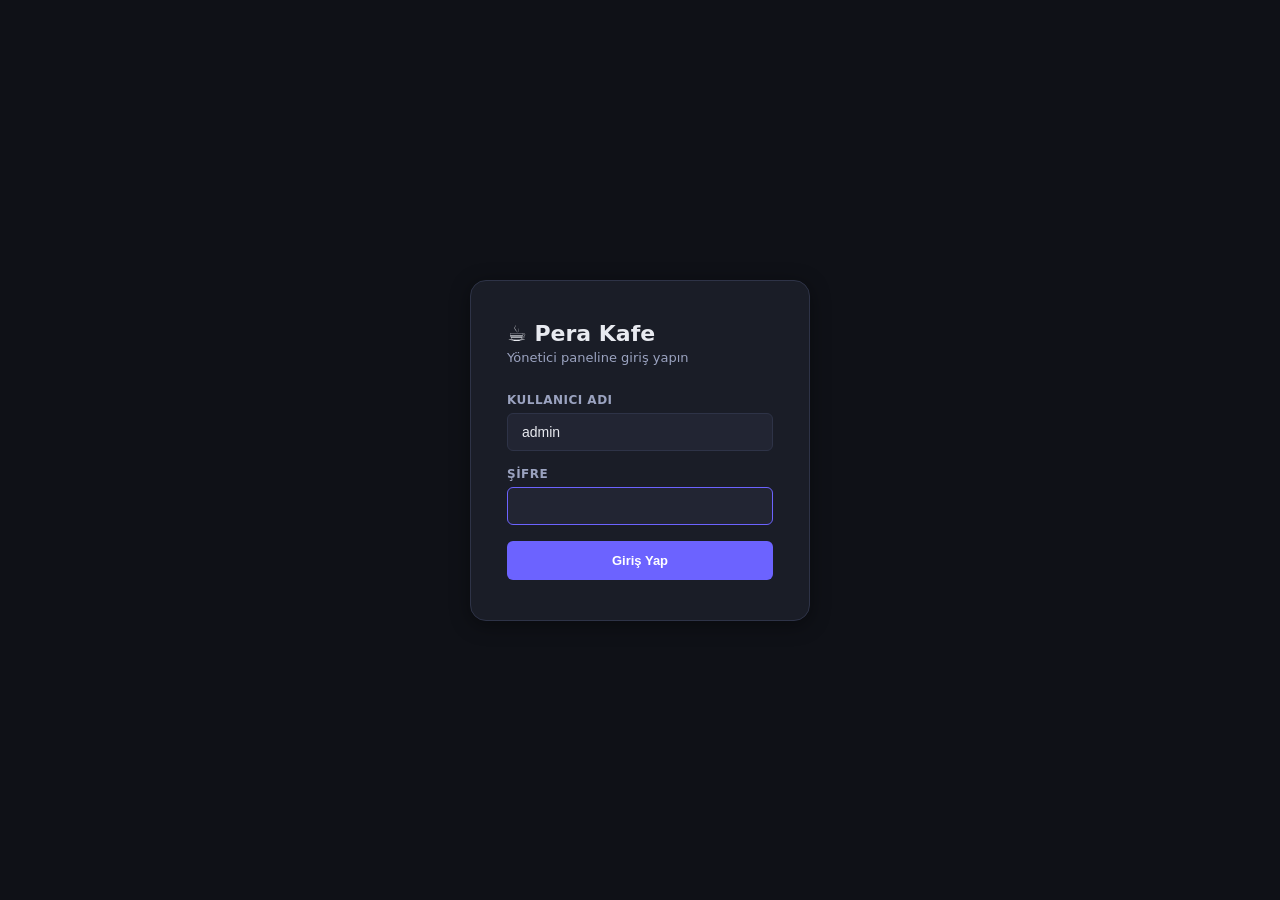
==== commit 071b51cc: "a" ====
--- a/static/admin.html
+++ b/static/admin.html
@@ -419,6 +419,10 @@
 
 function initPanel() {
   if (token) document.getElementById('login-screen').style.display = 'none';
+  // FIX: token yokken giriş ekranı için #main/#sidebar opaklığı 0.3'e düşürülüyordu
+  // ama giriş sonrası geri alınmıyordu — panel "koyu kalıyordu". Burada sıfırlıyoruz.
+  document.getElementById('main').style.opacity = '1';
+  document.getElementById('sidebar').style.opacity = '1';
   loadCategories();
   showPage('dashboard');
   startAutoRefresh();
@@ -850,7 +854,7 @@
 function filterMembers() {
   const q = document.getElementById('member-search')?.value.toLowerCase() || '';
   renderMembers((window._members||[]).filter(m=>
-    m.phone.includes(q) || (m.first_name+' '+m.last_name).toLowerCase().includes(q)
+    (m.phone||'').includes(q) || ((m.first_name||'')+' '+(m.last_name||'')).toLowerCase().includes(q)
   ));
 }
 
@@ -859,13 +863,19 @@
   if (!members.length) { tbody.innerHTML='<div style="padding:20px;color:var(--text2);text-align:center">Üye bulunamadı.</div>'; return; }
   tbody.innerHTML = `<table>
     <thead><tr><th>Ad Soyad</th><th>Telefon</th><th>Sipariş Sayısı</th><th>Toplam Harcama</th><th>Kayıt Tarihi</th></tr></thead>
-    <tbody>${members.map(m=>`<tr>
-      <td><strong>${m.first_name} ${m.last_name}</strong></td>
-      <td style="font-family:monospace">${m.phone}</td>
-      <td>${m.order_count}</td>
-      <td>${m.total_spent.toFixed(2)} ₺</td>
-      <td style="font-size:12px;color:var(--text2)">${new Date(m.created_at).toLocaleDateString('tr-TR')}</td>
-    </tr>`).join('')}</tbody></table>`;
+    <tbody>${members.map(m=>{
+      // FIX: alanlar null/eksik gelirse satır render'ı çökmesin diye güvenli erişim
+      const name    = `${m.first_name||''} ${m.last_name||''}`.trim() || '—';
+      const spent   = (Number(m.total_spent)||0).toFixed(2);
+      const created = m.created_at ? new Date(m.created_at).toLocaleDateString('tr-TR') : '—';
+      return `<tr>
+        <td><strong>${name}</strong></td>
+        <td style="font-family:monospace">${m.phone||'—'}</td>
+        <td>${m.order_count||0}</td>
+        <td>${spent} ₺</td>
+        <td style="font-size:12px;color:var(--text2)">${created}</td>
+      </tr>`;
+    }).join('')}</tbody></table>`;
 }
 
 // ── YARDIMCI ──────────────────────────────────────────────────
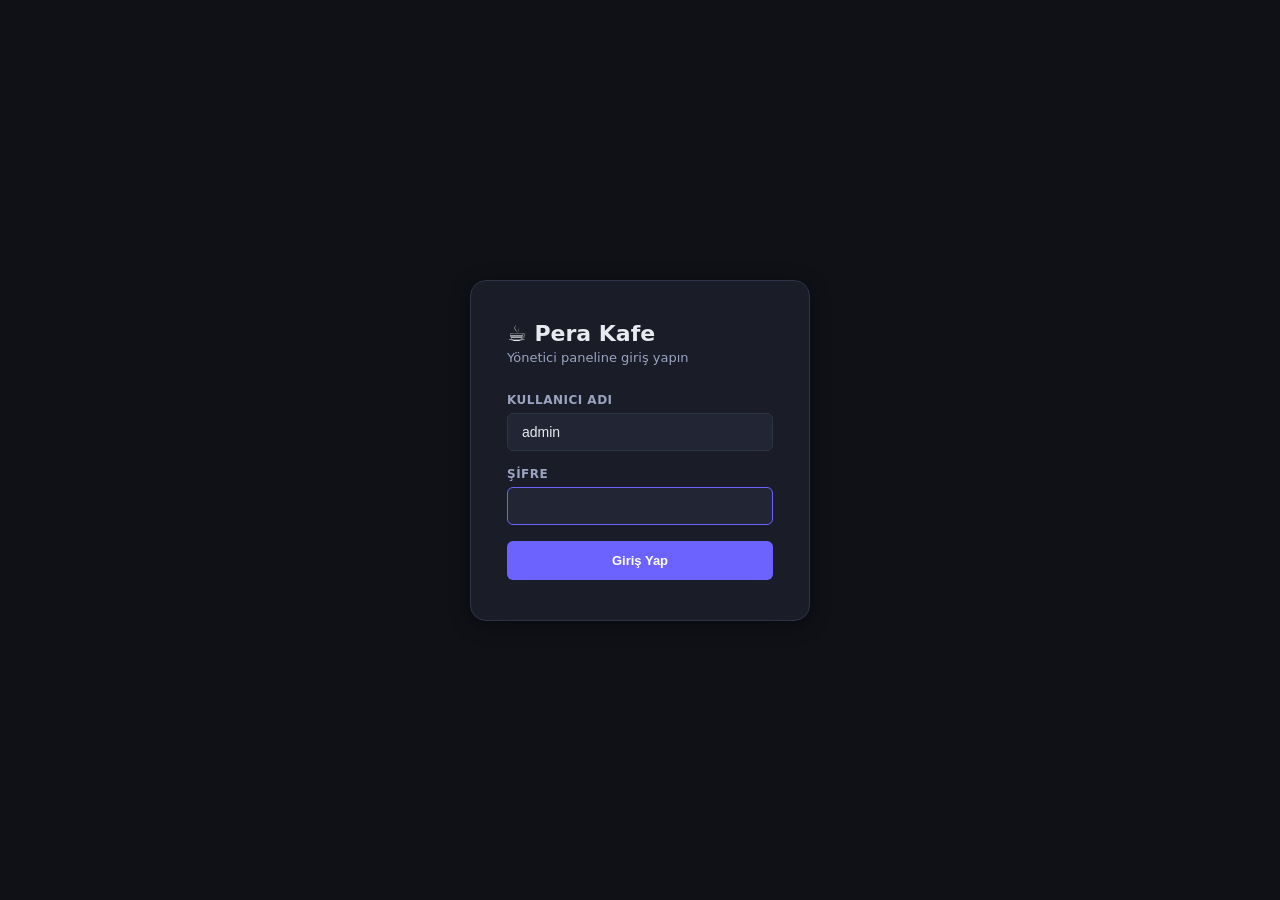
==== commit 23b66084: "a" ====
--- a/static/admin.html
+++ b/static/admin.html
@@ -330,6 +330,19 @@
         <label>İndirim Tutarı (₺)</label>
         <input type="number" id="camp-fix" min="1" value="20">
       </div>
+    </div>
+    <!-- Kapsam: hangi ürünlere uygulanacak -->
+    <div class="form-group">
+      <label>Hangi Ürünlere Uygulanacak?</label>
+      <select id="camp-scope" onchange="updateCampScope()">
+        <option value="all">Tüm Ürünler</option>
+        <option value="category">Kategori Bazlı</option>
+        <option value="product">Ürün Bazlı</option>
+      </select>
+    </div>
+    <div class="form-group" id="camp-scope-targets" style="display:none">
+      <label id="camp-scope-label">Kategoriler</label>
+      <div id="camp-scope-list" style="max-height:180px;overflow-y:auto;display:flex;flex-direction:column;gap:6px;border:1px solid var(--border);border-radius:var(--r-sm);padding:10px;background:var(--surface2)"></div>
     </div>
     <div style="display:flex;gap:10px">
       <div class="form-group" style="flex:1">
@@ -1019,12 +1032,64 @@
 // ══════════════════════════════════════════════════════════════
 let editingCampId = null;
 let selectedColor = '#27AE60';
+let campCats  = null;   // kapsam seçimi için kategori önbelleği
+let campProds = null;   // kapsam seçimi için ürün önbelleği
 
 const CAMP_TYPE_LABELS = {
     buy_x_get_y: (c) => `${c.buy} ALANA ${c.get} BEDAVA`,
     percentage:  (c) => `%${c.percent} İNDİRİM`,
     fixed:       (c) => `${c.amount}₺ İNDİRİM`,
 };
+
+// Kapsam (scope) için kategori + ürün listelerini bir kez yükleyip önbelleğe al
+async function ensureCampTargets() {
+    try {
+        if (!campCats)  campCats  = await apiFetch('/admin/categories');
+        if (!campProds) campProds = await apiFetch('/admin/products');
+    } catch(e) { campCats = campCats || []; campProds = campProds || []; }
+}
+
+function campScopeCheckbox(id, label, selectedSet) {
+    const checked = selectedSet.has(Number(id)) ? 'checked' : '';
+    return `<label style="display:flex;align-items:center;gap:8px;font-size:13px;cursor:pointer;text-transform:none;letter-spacing:0">
+        <input type="checkbox" class="camp-target-cb" value="${id}" ${checked}>
+        <span>${label}</span></label>`;
+}
+
+function applyCampScopeVisibility() {
+    const type = document.getElementById('camp-scope').value;
+    document.getElementById('camp-scope-targets').style.display = type === 'all' ? 'none' : 'block';
+    document.getElementById('camp-scope-label').textContent = type === 'category' ? 'Kategoriler' : 'Ürünler';
+}
+
+function renderCampScopeList(selectedIds) {
+    const type = document.getElementById('camp-scope').value;
+    const box  = document.getElementById('camp-scope-list');
+    if (type === 'all') { box.innerHTML = ''; return; }
+    const sel = new Set((selectedIds || []).map(Number));
+    if (type === 'category') {
+        const cats = campCats || [];
+        box.innerHTML = cats.length
+            ? cats.map(c => campScopeCheckbox(c.CategoryID, c.CategoryName, sel)).join('')
+            : '<div style="color:var(--text2);font-size:12px">Kategori bulunamadı.</div>';
+    } else {
+        const prods = campProds || [];
+        if (!prods.length) { box.innerHTML = '<div style="color:var(--text2);font-size:12px">Ürün bulunamadı.</div>'; return; }
+        // Ürünleri kategoriye göre grupla (okunabilirlik için)
+        const byCat = {};
+        prods.forEach(p => { (byCat[p.CategoryName] = byCat[p.CategoryName] || []).push(p); });
+        box.innerHTML = Object.keys(byCat).map(cat =>
+            `<div style="font-weight:600;color:var(--text2);font-size:11px;text-transform:uppercase;letter-spacing:.5px;margin-top:4px">${cat}</div>` +
+            byCat[cat].map(p => campScopeCheckbox(p.ProductID, p.ProductName, sel)).join('')
+        ).join('');
+    }
+}
+
+// Kapsam tipi değişince: görünürlüğü güncelle ve listeyi (seçim sıfırlanarak) yeniden çiz
+function updateCampScope() {
+    applyCampScopeVisibility();
+    renderCampScopeList([]);
+}
 
 async function loadCampaigns() {
     setRefreshTime();
@@ -1039,9 +1104,25 @@
           </div>
         </div>`;
     try {
+        await ensureCampTargets();   // kapsam adlarını gösterebilmek için kategori/ürün önbelleği
         const camps = await apiFetch('/admin/campaigns');
         renderCampaignList(camps);
     } catch(e) { showToast(e.message, 'err'); }
+}
+
+// Kampanyanın kapsamını okunabilir metne çevir (admin kart için)
+function campScopeText(c) {
+    if (!c.scope_type || c.scope_type === 'all') return '🎯 Tüm ürünler';
+    const ids = c.scope_ids || [];
+    if (!ids.length) return '🎯 Hedef seçilmemiş';
+    if (c.scope_type === 'category') {
+        const map = {}; (campCats  || []).forEach(x => map[x.CategoryID] = x.CategoryName);
+        const names = ids.map(id => map[id]).filter(Boolean);
+        return '🎯 ' + (names.length ? names.join(', ') : `${ids.length} kategori`);
+    }
+    const map = {}; (campProds || []).forEach(x => map[x.ProductID] = x.ProductName);
+    const names = ids.map(id => map[id]).filter(Boolean);
+    return '🎯 ' + (names.length ? names.join(', ') : `${ids.length} ürün`);
 }
 
 function renderCampaignList(list) {
@@ -1066,6 +1147,7 @@
             <div class="camp-title">${c.title}</div>
             ${c.description ? `<div class="camp-desc">${c.description}</div>` : ''}
             <div class="camp-meta">${dates}</div>
+            <div class="camp-meta">${campScopeText(c)}</div>
           </div>
           <div class="camp-actions">
             <label class="toggle-switch" title="${c.is_active ? 'Aktif — kapat' : 'Pasif — aç'}">
@@ -1098,7 +1180,8 @@
     document.querySelectorAll('#camp-colors .color-dot').forEach(d => d.classList.remove('active'));
 }
 
-function openCampModal(camp = null) {
+async function openCampModal(camp = null) {
+    await ensureCampTargets();
     editingCampId = camp ? camp.id : null;
     document.getElementById('camp-modal-title').textContent = camp ? 'Kampanya Düzenle' : 'Yeni Kampanya';
     document.getElementById('camp-title').value  = camp?.title || '';
@@ -1134,6 +1217,11 @@
         d.classList.toggle('active', d.dataset.color === selectedColor);
     });
 
+    // Kapsam (scope)
+    document.getElementById('camp-scope').value = camp?.scope_type || 'all';
+    applyCampScopeVisibility();
+    renderCampScopeList(camp?.scope_ids || []);
+
     openModal('camp-modal');
 }
 
@@ -1187,7 +1275,18 @@
         config = {amount: amt};
     }
 
-    const body = {title, description: desc, type, config, badge_color: selectedColor, is_active: active, start_date: start, end_date: end};
+    // Kapsam (scope): hangi ürünlere uygulanacak
+    const scopeType = document.getElementById('camp-scope').value;
+    let scopeIds = [];
+    if (scopeType !== 'all') {
+        scopeIds = [...document.querySelectorAll('#camp-scope-list .camp-target-cb:checked')].map(cb => parseInt(cb.value));
+        if (!scopeIds.length) {
+            showToast(scopeType === 'category' ? 'En az bir kategori seçin.' : 'En az bir ürün seçin.', 'err');
+            return;
+        }
+    }
+
+    const body = {title, description: desc, type, config, badge_color: selectedColor, is_active: active, start_date: start, end_date: end, scope_type: scopeType, scope_ids: scopeIds};
 
     try {
         if (editingCampId) {
